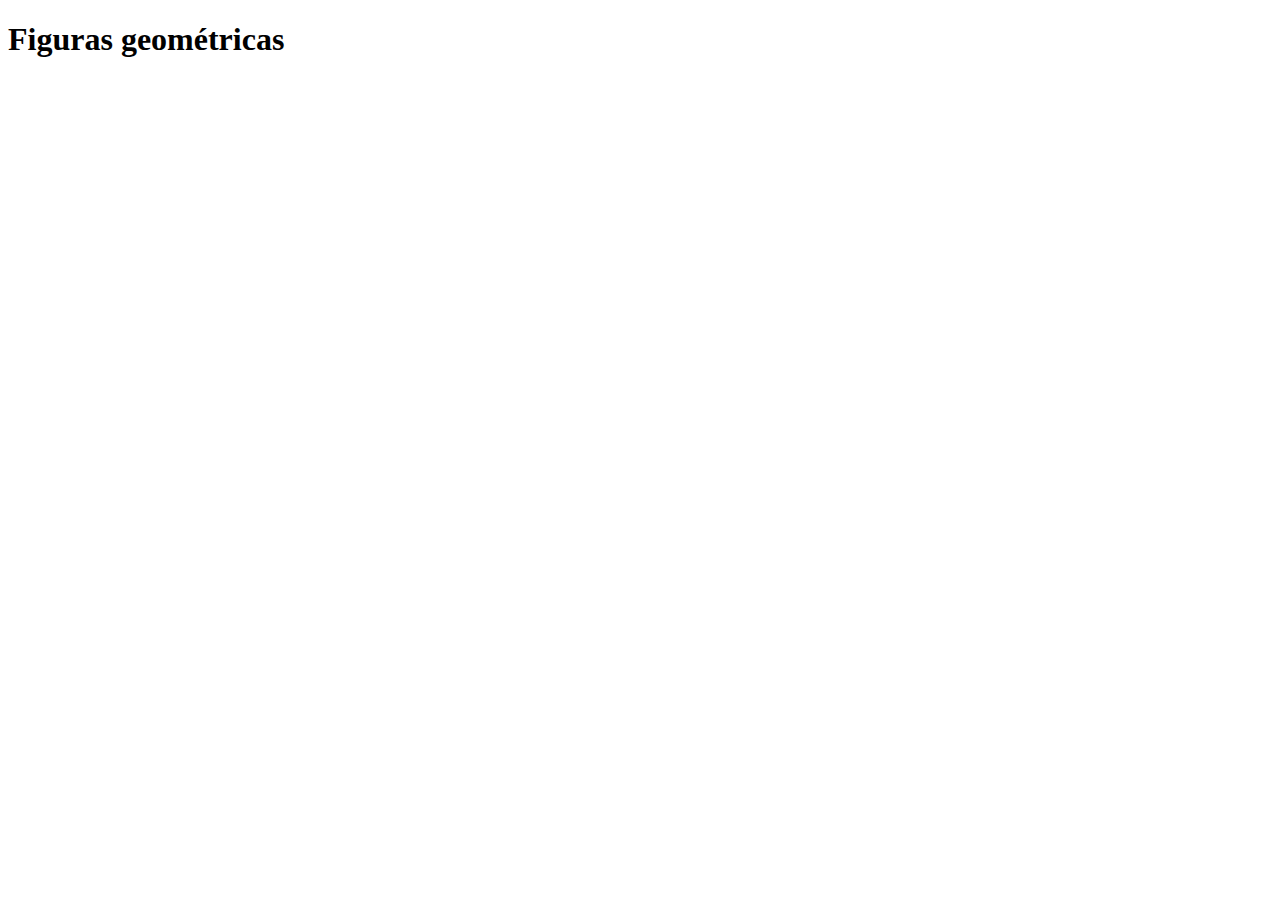
==== figuras.html @ 1fee2a65 "Crea las fórmulas de las figuras" ====
<!DOCTYPE html>
<html lang="es">
<head>
    <meta charset="UTF-8">
    <title>Figuras Geométricas | Curso Práctico de JavaScript en Platzi</title>
</head>
<body>
  <h1>Figuras geométricas</h1>
  <script src="./figuras.js"></script>
</body>
</html>
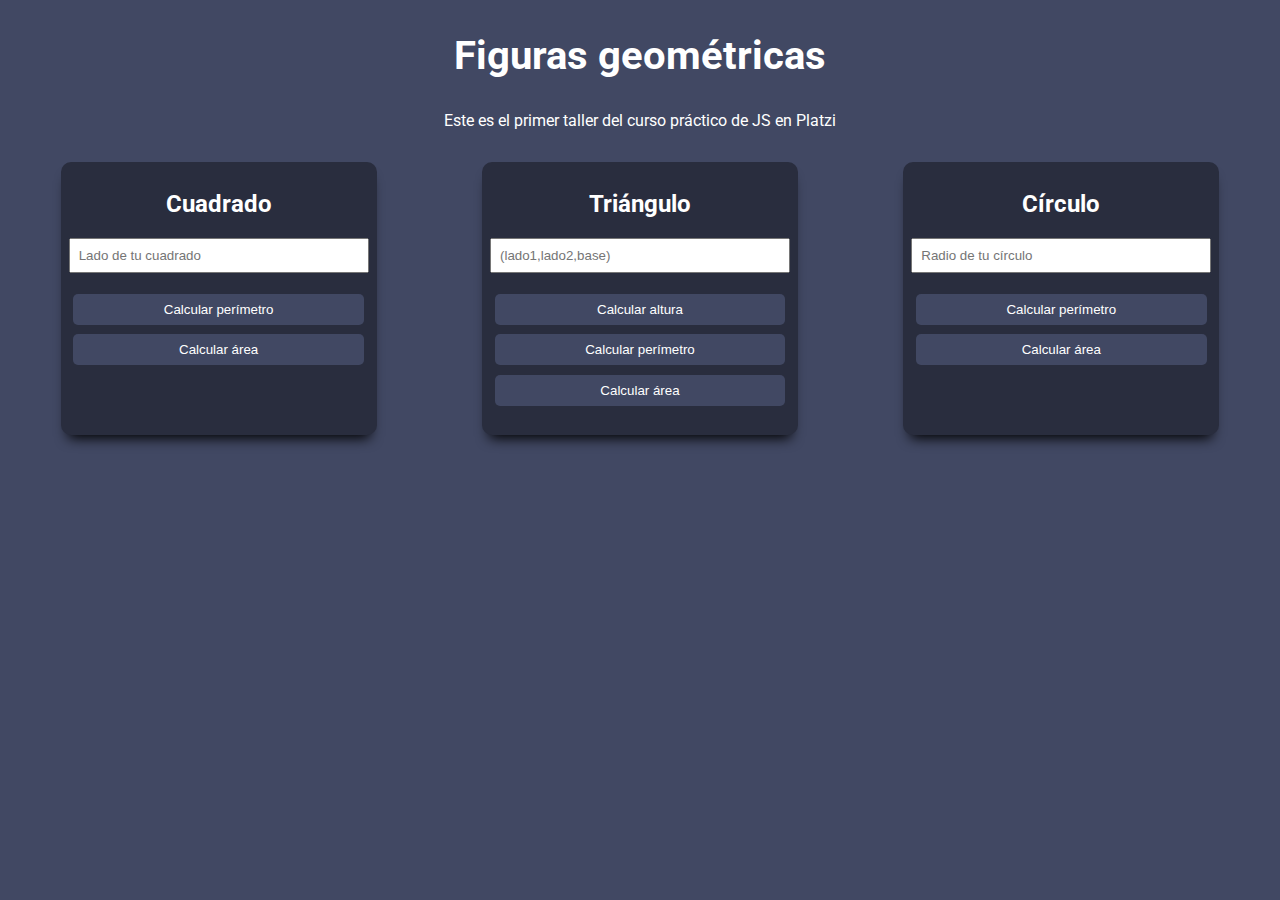
==== commit 2b598b7f: "Creación de interfaz de usuario" ====
--- a/figuras.html
+++ b/figuras.html
@@ -1,11 +1,59 @@
 <!DOCTYPE html>
 <html lang="es">
 <head>
-    <meta charset="UTF-8">
-    <title>Figuras Geométricas | Curso Práctico de JavaScript en Platzi</title>
+  <meta charset="UTF-8">
+  <title>Figuras Geométricas | Curso Práctico de JavaScript en Platzi</title>
+  <link rel="stylesheet" href="figuras.css">
 </head>
 <body>
-  <h1>Figuras geométricas</h1>
+  <header>
+    <h1>Figuras geométricas</h1>
+    <p>Este es el primer taller del curso práctico de JS en Platzi</p>
+  </header>
+
+  <div class="container">
+    <section class="cuadrado">
+      <h2 class="title">Cuadrado</h2>
+      <form class="form">
+        <input type="number" id="InputCuadrado" placeholder="Lado de tu cuadrado" />
+        <button type="button" onclick="calcularPerimetroCuadrado()">Calcular perímetro</button>
+        <button type="button" onclick="calcularAreaCuadrado()">Calcular área</button>
+      </form>
+      <div class="result">
+        <div id="perimetroCuadrado"></div>
+        <div id="areaCuadrado"></div>
+      </div>
+    </section>
+
+    <section class="triangulo">
+      <h2 class="title">Triángulo</h2>
+      <form class="form">
+        <input type="text" id="InputTriangulo" placeholder="(lado1,lado2,base)" />
+        <button type="button" onclick="calcularAlturaTriangulo()">Calcular altura</button>
+        <button type="button" onclick="calcularPerimetroTriangulo()">Calcular perímetro</button>
+        <button type="button" onclick="calcularAreaTriangulo()">Calcular área</button>
+      </form>
+      <div class="result">
+        <div id="alturaTriangulo"></div>
+        <div id="perimetroTriangulo"></div>
+        <div id="areaTriangulo"></div>
+      </div>
+    </section>
+
+    <section class="circulo">
+      <h2 class="title">Círculo</h2>
+      <form class="form">
+        <input type="number" id="InputCirculo" placeholder="Radio de tu círculo" />
+        <button type="button" onclick="calcularPerimetroCirculo()">Calcular perímetro</button>
+        <button type="button" onclick="calcularAreaCirculo()">Calcular área</button>
+      </form>
+      <div class="result">
+        <div id="perimetroCirculo"></div>
+        <div id="areaCirculo"></div>
+      </div>
+    </section>
+  </div>
+
   <script src="./figuras.js"></script>
 </body>
 </html>
--- a/figuras.css
+++ b/figuras.css
@@ -0,0 +1,61 @@
+@import url('https://fonts.googleapis.com/css2?family=Roboto:ital,wght@0,100;0,400;0,700;1,100;1,400;1,700&display=swap');
+
+body {
+  background-color: #414863;
+  color: white;
+  font-family: 'Roboto', sans-serif;
+}
+
+header > h1 {
+  margin: 2rem;
+  text-align: center;
+  font-size: 2.5rem;
+}
+header > p {
+  text-align: center;
+}
+
+.container {
+  display: flex;
+  justify-content: space-around;
+  flex-wrap: wrap;
+}
+
+.container > section {
+  background-color: #292d3e;
+  width: 30%;
+  min-width: 250px;
+  max-width: 300px;
+  margin: 1rem 0;
+  padding: .5rem;
+  border-radius: 10px;
+  box-shadow: 0 10px 13px -7px #000000, 5px 5px 15px 5px rgba(0,0,0,0);
+}
+.container > section > .title {
+  text-align: center;
+}
+.container > section > .result {
+  margin-top: 1rem;
+  text-align: center;
+}
+.container > section > .result > * {
+  margin: .5rem;
+}
+
+.form {
+  display: flex;
+  flex-direction: column;
+  justify-content: space-around;
+}
+.form > input {
+  margin-bottom: 1rem;
+  padding: .5rem;
+}
+.form > button {
+  margin: .3rem;
+  padding: .5rem;
+  background-color: #414863;
+  color: white;
+  border-radius: 5px;
+  border: 0;
+}
